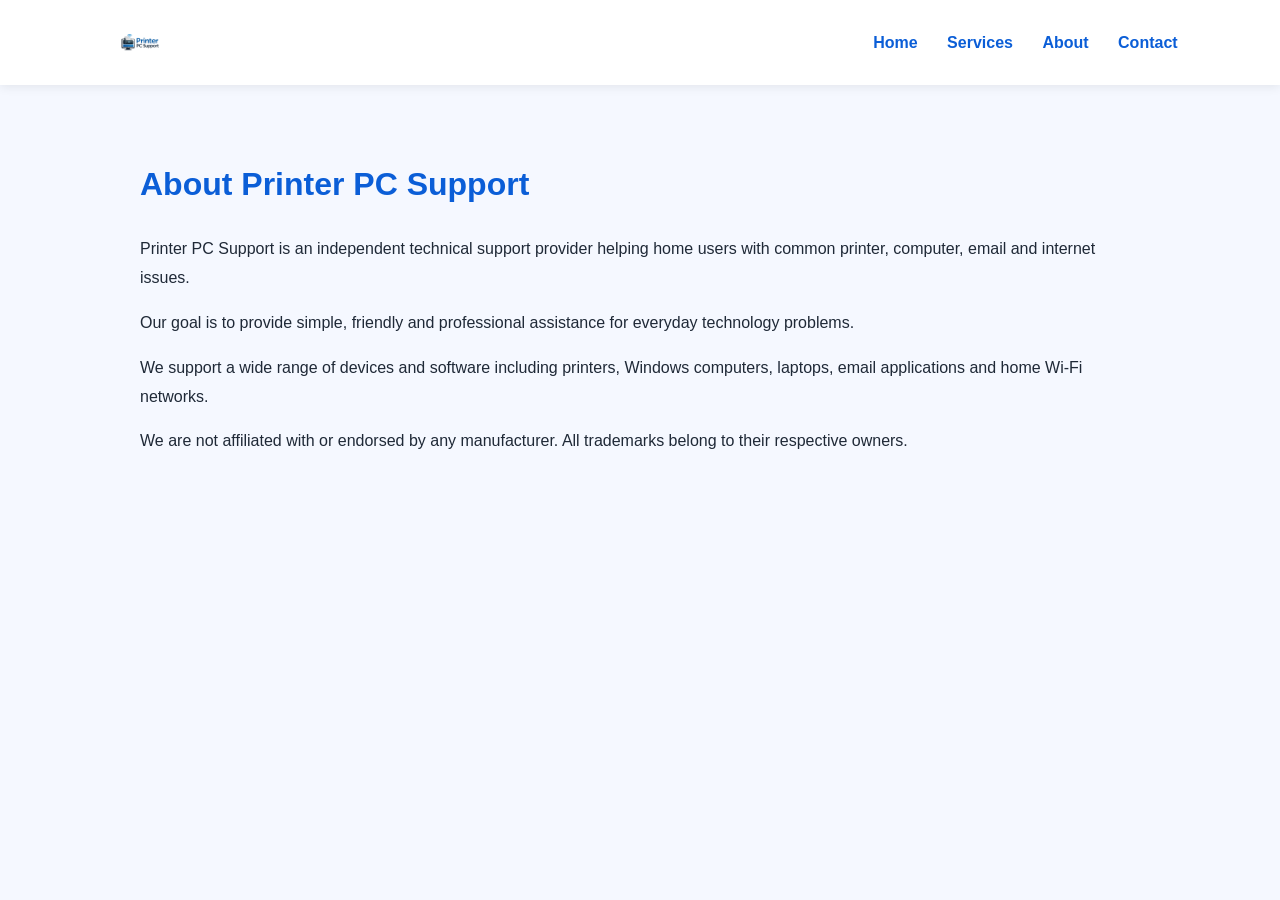
==== about.html @ c1850718 "Add business pages" ====
<!DOCTYPE html>
<html>
<head>
<title>About Us - Printer PC Support</title>
<link rel="stylesheet" href="style.css">
</head>
<body>

<nav>
<img src="images/logo.png" class="logo">
<div>
<a href="index.html">Home</a>
<a href="services.html">Services</a>
<a href="about.html">About</a>
<a href="contact.html">Contact</a>
</div>
</nav>

<div class="page-content">
<h1>About Printer PC Support</h1>

<p>
Printer PC Support is an independent technical support provider helping home users with common printer, computer, email and internet issues.
</p>

<p>
Our goal is to provide simple, friendly and professional assistance for everyday technology problems.
</p>

<p>
We support a wide range of devices and software including printers, Windows computers, laptops, email applications and home Wi-Fi networks.
</p>

<p>
We are not affiliated with or endorsed by any manufacturer. All trademarks belong to their respective owners.
</p>

</div>

</body>
</html>
---- style.css ----
body {
    margin: 0;
    font-family: Arial, sans-serif;
    background: #f5f8ff;
    color: #1f2937;
}

nav {
    background: white;
    padding: 15px 8%;
    display: flex;
    justify-content: space-between;
    align-items: center;
    box-shadow: 0 2px 10px rgba(0,0,0,0.08);
}

.logo {
    height: 55px;
    width: auto;
}

nav a {
    text-decoration: none;
    color: #0b5ed7;
    margin-left: 25px;
    font-weight: bold;
}

.hero {
    background: linear-gradient(135deg, #0b5ed7, #3b82f6);
    color: white;
    text-align: center;
    padding: 90px 20px;
}

.hero h1 {
    font-size: 42px;
    margin-bottom: 15px;
}

.hero p {
    font-size: 20px;
    margin-bottom: 25px;
}

button {
    background: white;
    color: #0b5ed7;
    border: none;
    padding: 14px 26px;
    border-radius: 30px;
    font-size: 16px;
    font-weight: bold;
    cursor: pointer;
}

.services {
    display: flex;
    gap: 25px;
    padding: 50px 8%;
    justify-content: center;
}

.card {
    background: white;
    padding: 30px;
    border-radius: 16px;
    width: 30%;
    box-shadow: 0 4px 18px rgba(0,0,0,0.08);
    text-align: center;
}

.card h2 {
    color: #0b5ed7;
}

.card button {
    background: #0b5ed7;
    color: white;
    margin-top: 15px;
}

.trust {
    text-align: center;
    padding: 45px 20px;
    background: white;
}

.trust h2 {
    color: #fbbf24;
    font-size: 32px;
}

footer {
    background: #111827;
    color: white;
    text-align: center;
    padding: 35px 10%;
    font-size: 14px;
}

@media (max-width: 768px) {
    nav {
        flex-direction: column;
        gap: 15px;
    }

    nav a {
        margin: 8px;
    }

    .hero h1 {
        font-size: 30px;
    }

    .services {
        flex-direction: column;
    }

    .card {
        width: auto;
    }
}
.page-content {
    max-width: 1000px;
    margin: auto;
    padding: 50px 20px;
    line-height: 1.8;
}

.page-content h1 {
    color: #0B5ED7;
}
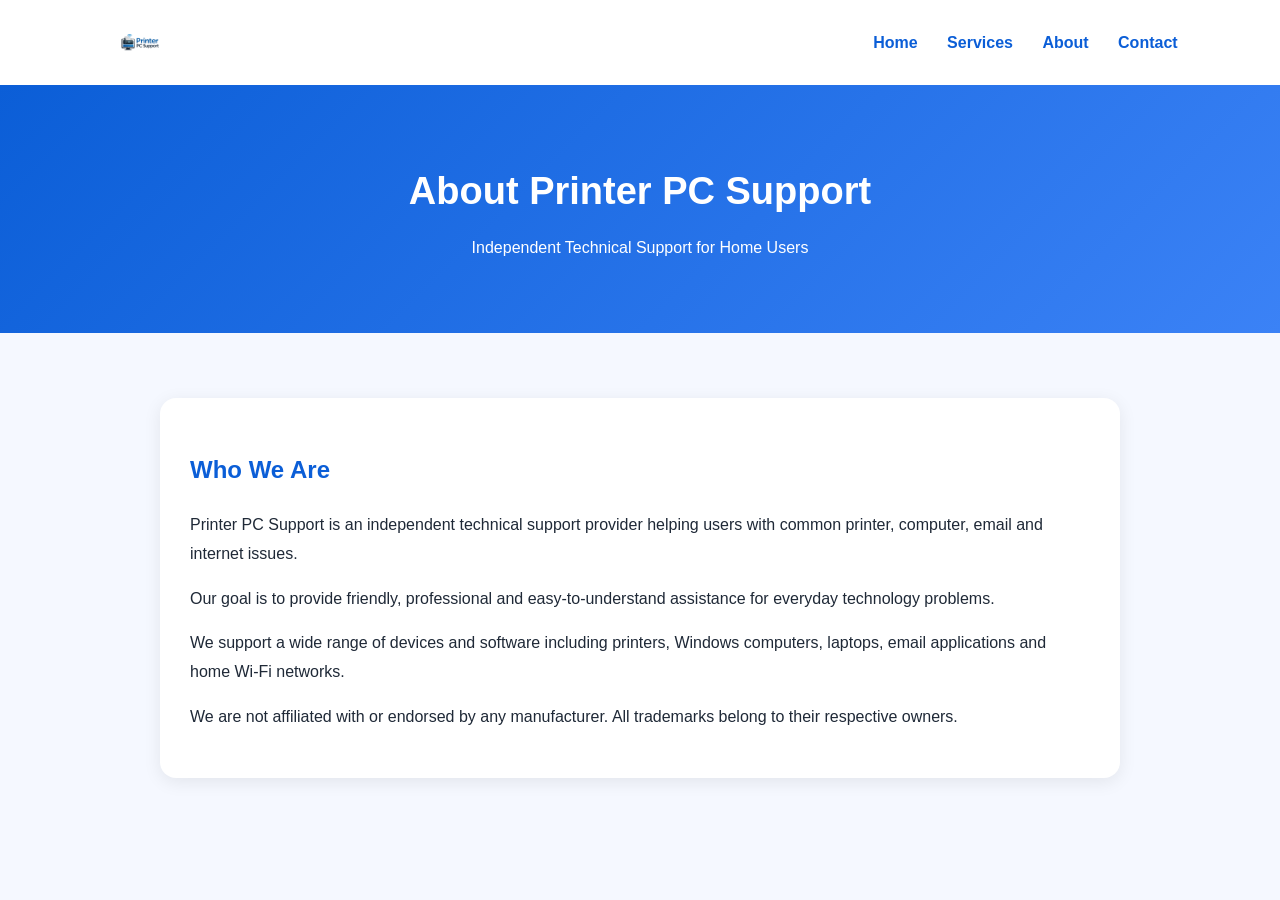
==== commit 3a8e3c3e: "Professional business pages" ====
--- a/about.html
+++ b/about.html
@@ -16,15 +16,23 @@
 </div>
 </nav>
 
+<header class="page-hero">
+<h1>About Printer PC Support</h1>
+<p>Independent Technical Support for Home Users</p>
+</header>
+
 <div class="page-content">
-<h1>About Printer PC Support</h1>
+
+<div class="page-box">
+
+<h2>Who We Are</h2>
 
 <p>
-Printer PC Support is an independent technical support provider helping home users with common printer, computer, email and internet issues.
+Printer PC Support is an independent technical support provider helping users with common printer, computer, email and internet issues.
 </p>
 
 <p>
-Our goal is to provide simple, friendly and professional assistance for everyday technology problems.
+Our goal is to provide friendly, professional and easy-to-understand assistance for everyday technology problems.
 </p>
 
 <p>
@@ -37,5 +45,7 @@
 
 </div>
 
+</div>
+
 </body>
 </html>
--- a/style.css
+++ b/style.css
@@ -130,4 +130,51 @@
 
 .page-content h1 {
     color: #0B5ED7;
+}
+.page-hero {
+    background: linear-gradient(135deg, #0b5ed7, #3b82f6);
+    color: white;
+    text-align: center;
+    padding: 60px 20px;
+}
+
+.page-hero h1 {
+    font-size: 38px;
+}
+
+.page-box {
+    background: white;
+    padding: 30px;
+    border-radius: 16px;
+    box-shadow: 0 4px 18px rgba(0,0,0,0.08);
+    margin: 25px auto;
+    max-width: 900px;
+}
+
+.page-box h2 {
+    color: #0b5ed7;
+}
+.page-hero {
+    background: linear-gradient(135deg, #0b5ed7, #3b82f6);
+    color: white;
+    text-align: center;
+    padding: 60px 20px;
+}
+
+.page-content {
+    max-width: 1000px;
+    margin: auto;
+    padding: 40px 20px;
+}
+
+.page-box {
+    background: white;
+    padding: 30px;
+    border-radius: 16px;
+    box-shadow: 0 4px 18px rgba(0,0,0,0.08);
+    margin-bottom: 25px;
+}
+
+.page-box h2 {
+    color: #0b5ed7;
 }
